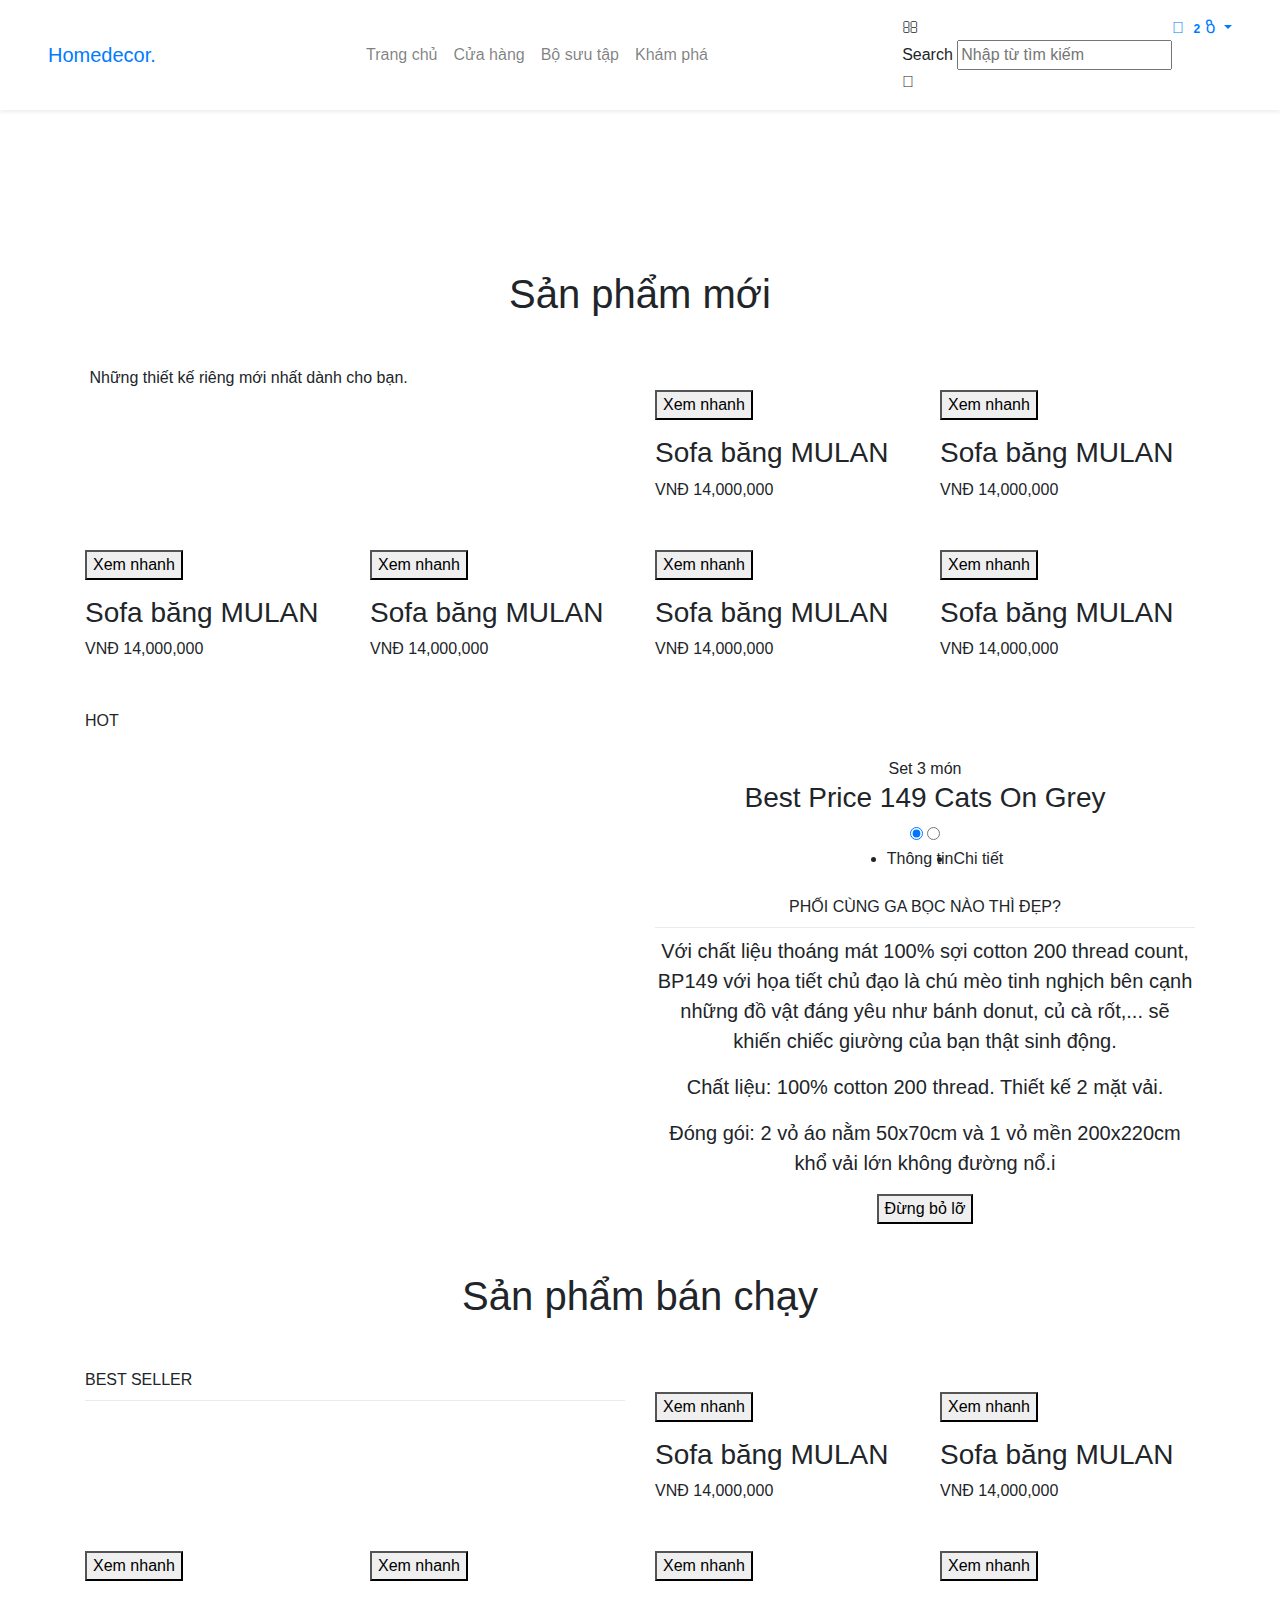
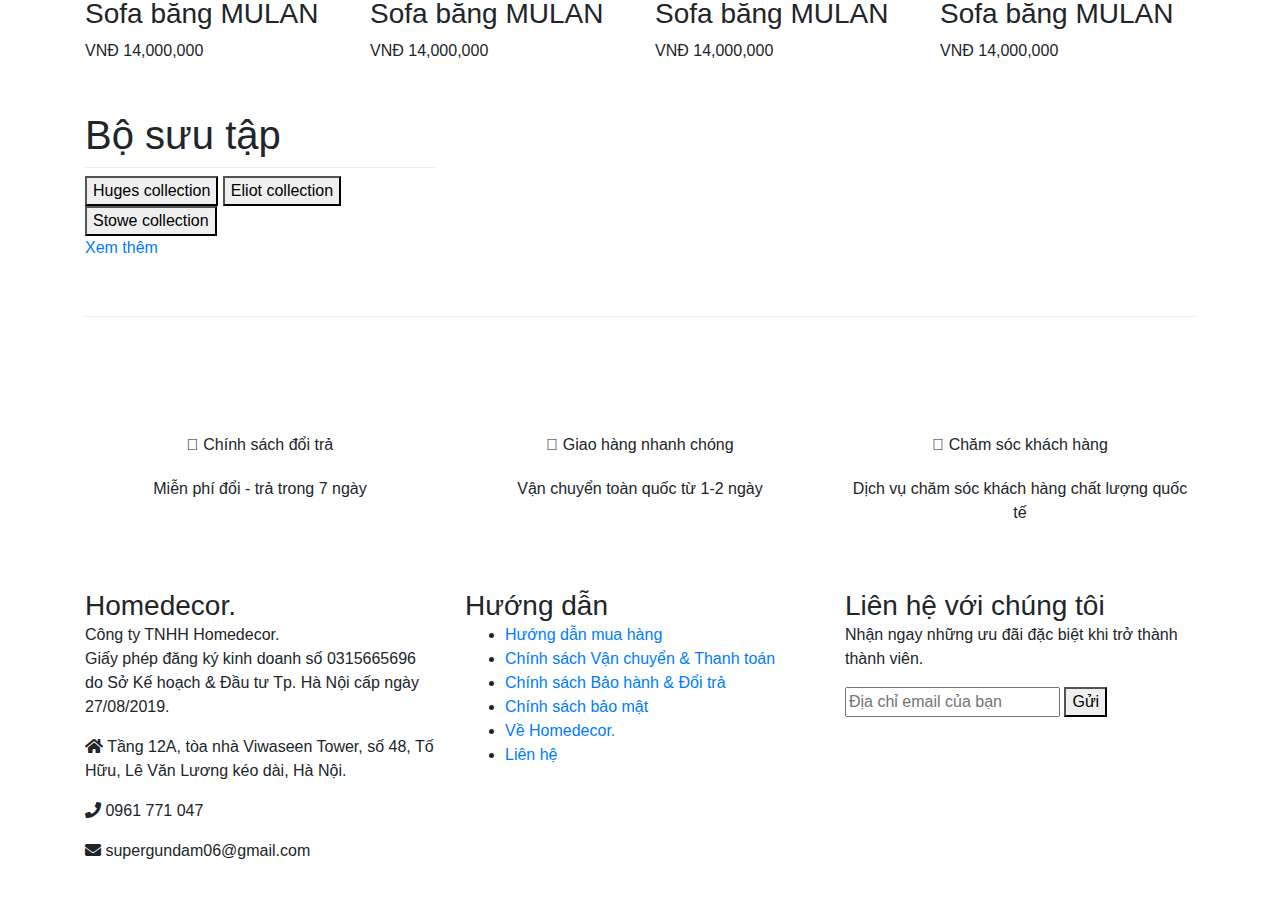
==== DTTN/index.html @ 456009dc "first" ====
<!DOCTYPE html>
<html lang="en">
<head>
    <meta charset="UTF-8">
    <meta name="viewport" 
    content="width=device-width, initial-scale=1.0, user-scalable=no, initial-scale=1.0, maximum-scale=1.0, minimum-scale=1.0">
    <meta http-equiv="X-UA-Compatible" content="ie=edge">
    <title>Document</title>
    <link rel="stylesheet" href="https://stackpath.bootstrapcdn.com/bootstrap/4.3.1/css/bootstrap.min.css" integrity="sha384-ggOyR0iXCbMQv3Xipma34MD+dH/1fQ784/j6cY/iJTQUOhcWr7x9JvoRxT2MZw1T" crossorigin="anonymous">
    <link rel="stylesheet" href="https://pro.fontawesome.com/releases/v5.8.1/css/all.css">
    <link rel="stylesheet" href="./css/style.css">
    <link rel="stylesheet" href="css/header-footer.css">
</head>
<body>
    <!--Start header-->
    <header>
        <div class="custom-navbar-container d-flex align-items-center justify-content-between px-5 py-3 shadow-sm">
            <a href="#" class="text-clipped navbar-brand">
                <span class="m-auto">Homedecor.</span>
            </a>

            <div class="main-nav-outer d-flex">
                <i class="fal fa-times text-clipped menu-close-icon d-lg-none"></i>

                <nav class="main-nav navbar navbar-light navbar-expand-lg text-center m-auto">
                    <ul class=" navbar-nav d-flex">
                        <li class="nav-item">
                            <a class="nav-link" href="">Trang chủ</a>
                        </li>
                        <li class="nav-item">
                            <a class="nav-link" href="">Cửa hàng</a>
                        </li>
                        <li class="nav-item">
                            <a class="nav-link" href="">Bộ sưu tập</a>
                        </li>
                        <li class="nav-item">
                            <a class="nav-link" href="">Khám phá</a>
                        </li>
                    </ul>
                </nav>
            </div>

            <div class="nav-icon-container d-flex justify-content-between">
                <div class="nav-icon">
                    <a class="text-clipped search-icon"><i class="fal fa-search"></i></a>
                    <div class="search-box-container">
                        <span>Search</span>
                        <input type="text" class="search-box" placeholder="Nhập từ tìm kiếm">
                        <div class="search-result-container">
                            <div class="search-result"></div>
                        </div>
                        <i class="fal fa-times search-close"></i>
                    </div>
                </div>
                <div class="nav-icon">
                    <a class="text-clipped" href="">
                        <i class="fal fa-shopping-bag bag-item-count"></i>
                        <span class="badge">2</span>
                    </a>
                </div>
                <div class="nav-icon">
                    <div class="dropdown">
                        <a class="dropdown-toggle text-clipped" href="" data-toggle="dropdown">
                            <i class="fal fa-user-alt"></i>
                        </a>
                        <div class="dropdown-menu">
                            <form action="" class="p-2 text-secondary">
                                <div class="from-group py-1">
                                    <input type="email" class="form-control" placeholder="Nhập email" required>
                                </div>
                                <div class="from-group py-1">
                                    <input type="password" class="form-control" placeholder="Nhập mật khẩu" required>
                                </div>
                                <div class="form-check">
                                    <input type="checkbox" class="form-check-input" id="dropdown-checkbox">
                                    <label class="form-check-label" for="dropdown-checkbox">
                                        Nhớ tài khoản này
                                    </label>
                                </div>
                                <button type="submit" class="btn btn-bg my-2">Đăng nhập</button>
                            </form>
                            <div class="dropdown-divider mt-0"></div>
                            <a href="#" class="dropdown-item">
                                Bạn chưa có tài khoản? Đăng kí ngay
                            </a>
                            <a href="#" class="dropdown-item">
                                Quên mật khẩu?
                            </a>
                        </div>
                    </div>
                </div>
                <div class="nav-icon d-lg-none">
                    <i class="fal fa-bars open-menu-icon text-clipped"></i>
                </div>
            </div>
        </div>

        <!-- promotion -->
        <div class="promotion text-white text-center py-2 mb-5">
            <span>
                <span class="text-uppercase font-weight-bold">Miễn phí vận chuyển</span> cho đơn hàng trên 10 triệu
            </span>
        </div>
        <!-- end promotion -->

        <!-- start carousel -->
        <div class="container-fluid">
            <div class="carousel slide" id="carousel-indicators" data-ride="carousel">
                <ol class="carousel-indicators">
                    <li class="active" data-target="#carousel-indicators" data-slide-to="0"></li>
                    <li data-target="#carousel-indicators" data-slide-to="1"></li>
                    <li data-target="#carousel-indicators" data-slide-to="2"></li>
                </ol>

                <div class="carousel-inner">
                    <div class="carousel-item active">
                        <a href="#">
                            <img class="img-fluid" src="image/home-banner.jpg" alt="">
                        </a>
                    </div>
                    <div class="carousel-item">
                        <a href="#">
                            <img class="img-fluid" src="image/home-banner.jpg" alt="">
                        </a>
                    </div>
                    <div class="carousel-item">
                        <a href="#">
                            <img class="img-fluid" src="image/home-banner.jpg" alt="">
                        </a>
                    </div>
                </div>
                <a href="#carousel-indicators" class="carousel-control-prev" role="button" data-slide="prev">
                    <i class="fal fa-chevron-right"></i>
                </a>
                <a href="#carousel-indicators" class="carousel-control-next" role="button" data-slide="next">
                    <i class="fal fa-chevron-left text-clipped"></i>
                </a>
            </div>
        </div>
        <!-- end carousel -->
    </header>
    <!--End header-->

    <!-- brand -->
    <section class="featured-brands mt-5">
        <!-- new feature -->
        <div class="container mb-5">
            <div class="section-heading text-center mb-4">
                <h1 class="text-clipped">Sản phẩm mới</h1>
            </div>
            <div class="row">
                <div class="col-12 col-md-12 col-lg-6 mt-4">
                    <div class="new-feature-banner">
                        <img class="img-fluid" src="image/home-new-banner.jpg" alt="">
                        <span class="new-feature-content">Những thiết kế riêng mới nhất dành cho bạn.</span>
                    </div>
                </div>
                <div class="col-12 col-md-6 col-lg-3 mt-4">
                    <div class="feature-img">
                        <img class="img-fluid" src="image/home-new-feature-1.jpg" alt="">
                        <div class="product-quickview-container">
                            <button class="quickview-button">Xem nhanh</button>
                        </div>
                    </div>
                    <div class="feature-content mt-3">
                        <h3 class="feature-name">Sofa băng MULAN</h3>
                        <span class="feature-price">VNĐ 14,000,000</span>
                    </div>
                </div>
                <div class="col-12 col-md-6 col-lg-3 mt-4">
                    <div class="feature-img">
                        <img class="img-fluid" src="image/home-new-feature-1.jpg" alt="">
                        <div class="product-quickview-container">
                            <button class="quickview-button">Xem nhanh</button>
                        </div>
                    </div>
                    <div class="feature-content mt-3">
                        <h3 class="feature-name">Sofa băng MULAN</h3>
                        <span class="feature-price">VNĐ 14,000,000</span>
                    </div>
                </div>
                <div class="col-12 col-md-6 col-lg-3 mt-4">
                    <div class="feature-img">
                        <img class="img-fluid" src="image/home-new-feature-1.jpg" alt="">
                        <div class="product-quickview-container">
                            <button class="quickview-button">Xem nhanh</button>
                        </div>
                    </div>
                    <div class="feature-content mt-3">
                        <h3 class="feature-name">Sofa băng MULAN</h3>
                        <span class="feature-price">VNĐ 14,000,000</span>
                    </div>
                </div>
                <div class="col-12 col-md-6 col-lg-3 mt-4">
                    <div class="feature-img">
                        <img class="img-fluid" src="image/home-new-feature-1.jpg" alt="">
                        <div class="product-quickview-container">
                            <button class="quickview-button">Xem nhanh</button>
                        </div>
                    </div>
                    <div class="feature-content mt-3">
                        <h3 class="feature-name">Sofa băng MULAN</h3>
                        <span class="feature-price">VNĐ 14,000,000</span>
                    </div>
                </div>
                <div class="col-12 col-md-6 col-lg-3 mt-4">
                    <div class="feature-img">
                        <img class="img-fluid" src="image/home-new-feature-1.jpg" alt="">
                        <div class="product-quickview-container">
                            <button class="quickview-button">Xem nhanh</button>
                        </div>
                    </div>
                    <div class="feature-content mt-3">
                        <h3 class="feature-name">Sofa băng MULAN</h3>
                        <span class="feature-price">VNĐ 14,000,000</span>
                    </div>
                </div>
                <div class="col-12 col-md-6 col-lg-3 mt-4">
                    <div class="feature-img">
                        <img class="img-fluid" src="image/home-new-feature-1.jpg" alt="">
                        <div class="product-quickview-container">
                            <button class="quickview-button">Xem nhanh</button>
                        </div>
                    </div>
                    <div class="feature-content mt-3">
                        <h3 class="feature-name">Sofa băng MULAN</h3>
                        <span class="feature-price">VNĐ 14,000,000</span>
                    </div>
                </div>
            </div>
        </div>
        <!-- end new feature -->

        <!-- combo -->
        <div class="combo-container mt-5">
            <div class="container">
                <div class="row">
                    <div class="col-12 col-md-6">
                        <div class="combo-img-container">
                            <div class="combo-img-bg">
                                <span>HOT</span>
                            </div>
                            <img class="combo-img img-fluid" src="image/combo-img.png" alt="">
                        </div>
                    </div>
                    <div class="col-12 col-md-6 text-center mt-5">
                        <span class="combo-label">Set 3 món</span>
                        <h3 class="combo-content">Best Price 149 Cats On Grey</h3>
                        <div class="combo-tabs text-center">
                            <input type="radio" checked="checked" id="tab1" name="cbt">
                            <input type="radio" id="tab2" name="cbt">
                            <nav>
                                <ul class="d-flex justify-content-center">
                                    <li class="tab1"><label for="tab1">Thông tin</label></li>
                                    <li class="tab2"><label for="tab2">Chi tiết</label></li>
                                </ul>
                            </nav>
                            <span class="text-uppercase combo-mark">Phối cùng ga bọc nào thì đẹp?</span>
                            <div class="dropdown-divider mt-2"></div>
                            <section>
                                <div class="tab1">
                                    <p class="lead">Với chất liệu thoáng mát 100% sợi cotton 200 thread count, BP149 với họa tiết chủ đạo là chú mèo tinh nghịch bên cạnh những đồ vật đáng yêu như bánh donut, củ cà rốt,... sẽ khiến chiếc giường của bạn thật sinh động.</p>
                                </div>
                                <div class="tab2">
                                    <p class="lead">Chất liệu: 100% cotton 200 thread. Thiết kế 2 mặt vải.</p>
                                    <p class="lead">Đóng gói: 2 vỏ áo nằm 50x70cm và 1 vỏ mền 200x220cm khổ vải lớn không đường nổ.i</p>
                                </div>
                            </section>
                        </div>
                        <button class="combo-button">Đừng bỏ lỡ</button>
                    </div>
                </div>
            </div>
        </div>
        <!-- end combo -->
         <!-- new feature -->
         <div class="container mt-5">
            <div class="section-heading text-center mb-4">
                <h1 class="text-clipped">Sản phẩm bán chạy</h1>
            </div>
            <div class="row">
                <div class="col-12 col-md-12 col-lg-6 mt-4">
                    <div class="hot-feature-banner">
                        <span class="hot-feature-content text-center">
                            <span class="text-uppercase hot-main-content">Best seller</span>
                            <div class="dropdown-divider">
                                <span class="hot-sub-content">Mua ngay</span>
                            </div>
                        </span>
                    </div>
                </div>
                <div class="col-12 col-md-6 col-lg-3 mt-4">
                    <div class="feature-img">
                        <img class="img-fluid" src="image/home-new-feature-1.jpg" alt="">
                        <div class="product-quickview-container">
                            <button class="quickview-button">Xem nhanh</button>
                        </div>
                    </div>
                    <div class="feature-content mt-3">
                        <h3 class="feature-name">Sofa băng MULAN</h3>
                        <span class="feature-price">VNĐ 14,000,000</span>
                    </div>
                </div>
                <div class="col-12 col-md-6 col-lg-3 mt-4">
                    <div class="feature-img">
                        <img class="img-fluid" src="image/home-new-feature-1.jpg" alt="">
                        <div class="product-quickview-container">
                            <button class="quickview-button">Xem nhanh</button>
                        </div>
                    </div>
                    <div class="feature-content mt-3">
                        <h3 class="feature-name">Sofa băng MULAN</h3>
                        <span class="feature-price">VNĐ 14,000,000</span>
                    </div>
                </div>
                <div class="col-12 col-md-6 col-lg-3 mt-4">
                    <div class="feature-img">
                        <img class="img-fluid" src="image/home-new-feature-1.jpg" alt="">
                        <div class="product-quickview-container">
                            <button class="quickview-button">Xem nhanh</button>
                        </div>
                    </div>
                    <div class="feature-content mt-3">
                        <h3 class="feature-name">Sofa băng MULAN</h3>
                        <span class="feature-price">VNĐ 14,000,000</span>
                    </div>
                </div>
                <div class="col-12 col-md-6 col-lg-3 mt-4">
                    <div class="feature-img">
                        <img class="img-fluid" src="image/home-new-feature-1.jpg" alt="">
                        <div class="product-quickview-container">
                            <button class="quickview-button">Xem nhanh</button>
                        </div>
                    </div>
                    <div class="feature-content mt-3">
                        <h3 class="feature-name">Sofa băng MULAN</h3>
                        <span class="feature-price">VNĐ 14,000,000</span>
                    </div>
                </div>
                <div class="col-12 col-md-6 col-lg-3 mt-4">
                    <div class="feature-img">
                        <img class="img-fluid" src="image/home-new-feature-1.jpg" alt="">
                        <div class="product-quickview-container">
                            <button class="quickview-button">Xem nhanh</button>
                        </div>
                    </div>
                    <div class="feature-content mt-3">
                        <h3 class="feature-name">Sofa băng MULAN</h3>
                        <span class="feature-price">VNĐ 14,000,000</span>
                    </div>
                </div>
                <div class="col-12 col-md-6 col-lg-3 mt-4">
                    <div class="feature-img">
                        <img class="img-fluid" src="image/home-new-feature-1.jpg" alt="">
                        <div class="product-quickview-container">
                            <button class="quickview-button">Xem nhanh</button>
                        </div>
                    </div>
                    <div class="feature-content mt-3">
                        <h3 class="feature-name">Sofa băng MULAN</h3>
                        <span class="feature-price">VNĐ 14,000,000</span>
                    </div>
                </div>
            </div>
        </div>
        <!-- end new feature -->

        <!-- collection -->
        <div class="collection-container mt-5">
            <div class="container">
                <div class="row">
                    <div class="col-12 col-md-12 col-lg-4">
                        <h1 class="text-clipped collection-content">Bộ sưu tập</h1>
                        <div class="dropdown-divider"></div>
                        <div class="tab-button">
                            <button onclick="showPanel(0)">Huges collection</button>
                            <button onclick="showPanel(1)">Eliot collection</button>
                            <button onclick="showPanel(2)">Stowe collection</button>
                            <div class="more-collection">
                                <a href="#">Xem thêm</a>
                            </div>
                        </div>
                        
                    </div>
                    <div class="col-12 col-md-12 col-lg-8">
                        <div class="collection-panel">
                            <img class="img-fluid" src="image/home-collection-1.jpg" alt="">
                        </div>
                        <div class="collection-panel">
                            <img class="img-fluid" src="image/home-collection-2.jpg" alt="">
                        </div>
                        <div class="collection-panel">
                            <img class="img-fluid" src="image/home-collection-3.jpg" alt="">
                        </div>
                    </div>
                </div>
            </div>
        </div>
        <!-- end collection -->

        <!-- maxim -->
        <div class="maxim-container">
            <div class="container text-center text-white">
                <h1 class="text-clipped maxim-content">Homedecor.</h1>
                <div class="dropdown-divider"></div>
                <p class="lead">Với những sản phẩm chất lượng trong tầm giá, chúng tôi mong muốn trở thành
                    người bạn thân của những tâm hồn yêu thích việc trang trí nhà cửa, bắt đầu
                    từ chiếc giường nhỏ thân thuộc nơi chúng ta nghỉ ngơi mỗi ngày
                </p>
            </div>
        </div>
        <!-- end maxim -->

        <!-- service -->
        <div class="service-container container my-5">
            <div class="row">
                <div class="col-12 col-md-4 text-center">
                    <i class="fal fa-box mb-4"></i>
                    <span>Chính sách đổi trả</span>
                    <p>Miễn phí đổi - trả trong 7 ngày</p>
                </div>
                <div class="col-12 col-md-4 text-center">
                    <i class="fal fa-shipping-fast mb-4"></i>
                    <span>Giao hàng nhanh chóng</span>
                    <p>Vận chuyển toàn quốc từ 1-2 ngày</p>
                </div>
                <div class="col-12 col-md-4 text-center">
                    <i class="fal fa-comment-dots mb-4"></i>
                    <span>Chăm sóc khách hàng</span>
                    <p>Dịch vụ chăm sóc khách hàng chất lượng quốc tế</p>
                </div>
            </div>
        </div>
        <!-- end service -->
    </section>
    <!-- end brand -->

    <!-- footer -->
    <footer class="footer">
        <div class="footer-wrapper"></div>
            <div class="container">
                <div class="row">
                    <div class="col-12 col-lg-4">
                        <address>
                            <strong class="h3">Homedecor.</strong><br>
                            <span>Công ty TNHH Homedecor. <br></span>
                            <p>Giấy phép đăng ký kinh doanh số 0315665696 do Sở Kế 
                                hoạch & Đầu tư Tp. Hà Nội cấp ngày 27/08/2019.</p>
                            <p><i class="fas fa-home"></i> Tầng 12A, tòa nhà Viwaseen Tower, số 48, Tố Hữu, Lê Văn Lương kéo dài, Hà Nội.</p>
                            <p><i class="fas fa-phone"></i> 0961 771 047</p>
                            <p><i class="fas fa-envelope"></i> supergundam06@gmail.com</p>
                            <img class="img-fluid" src="image/dathongbao.png" alt="">
                        </address>
                    </div>
                    <div class="col-12 col-lg-4">
                        <strong class="h3">Hướng dẫn</strong>
                        <ul >
                            <li><a class="footer-nav-link" href="">Hướng dẫn mua hàng</a></li>
                            <li><a class="footer-nav-link" href="">Chính sách Vận chuyển & Thanh toán</a></li>
                            <li><a class="footer-nav-link" href="">Chính sách Bảo hành & Đổi trả</a></li>
                            <li><a class="footer-nav-link" href="">Chính sách bảo mật</a></li>
                            <li><a class="footer-nav-link" href="">Về Homedecor.</a></li>
                            <li><a class="footer-nav-link" href="">Liên hệ</a></li>
                        </ul>
                    </div>
                    <div class="col-12 col-lg-4">
                        <strong class="h3">Liên hệ với chúng tôi</strong>
                        <p>Nhận ngay những ưu đãi đặc biệt khi trở thành thành viên.</p>
                        <input type="text" placeholder="Địa chỉ email của bạn" class="footer-input">
                        <button class="footer-button">Gửi</button>
                    </div>
                </div>
            </div>
    </footer>
    <!-- end footer -->


    <script src="https://code.jquery.com/jquery-3.3.1.slim.min.js" integrity="sha384-q8i/X+965DzO0rT7abK41JStQIAqVgRVzpbzo5smXKp4YfRvH+8abtTE1Pi6jizo" crossorigin="anonymous"></script>
    <script src="https://cdnjs.cloudflare.com/ajax/libs/popper.js/1.14.7/umd/popper.min.js" integrity="sha384-UO2eT0CpHqdSJQ6hJty5KVphtPhzWj9WO1clHTMGa3JDZwrnQq4sF86dIHNDz0W1" crossorigin="anonymous"></script>
    <script src="https://stackpath.bootstrapcdn.com/bootstrap/4.3.1/js/bootstrap.min.js" integrity="sha384-JjSmVgyd0p3pXB1rRibZUAYoIIy6OrQ6VrjIEaFf/nJGzIxFDsf4x0xIM+B07jRM" crossorigin="anonymous"></script>
    <script src="./js/script.js"></script>
</body>
</html>
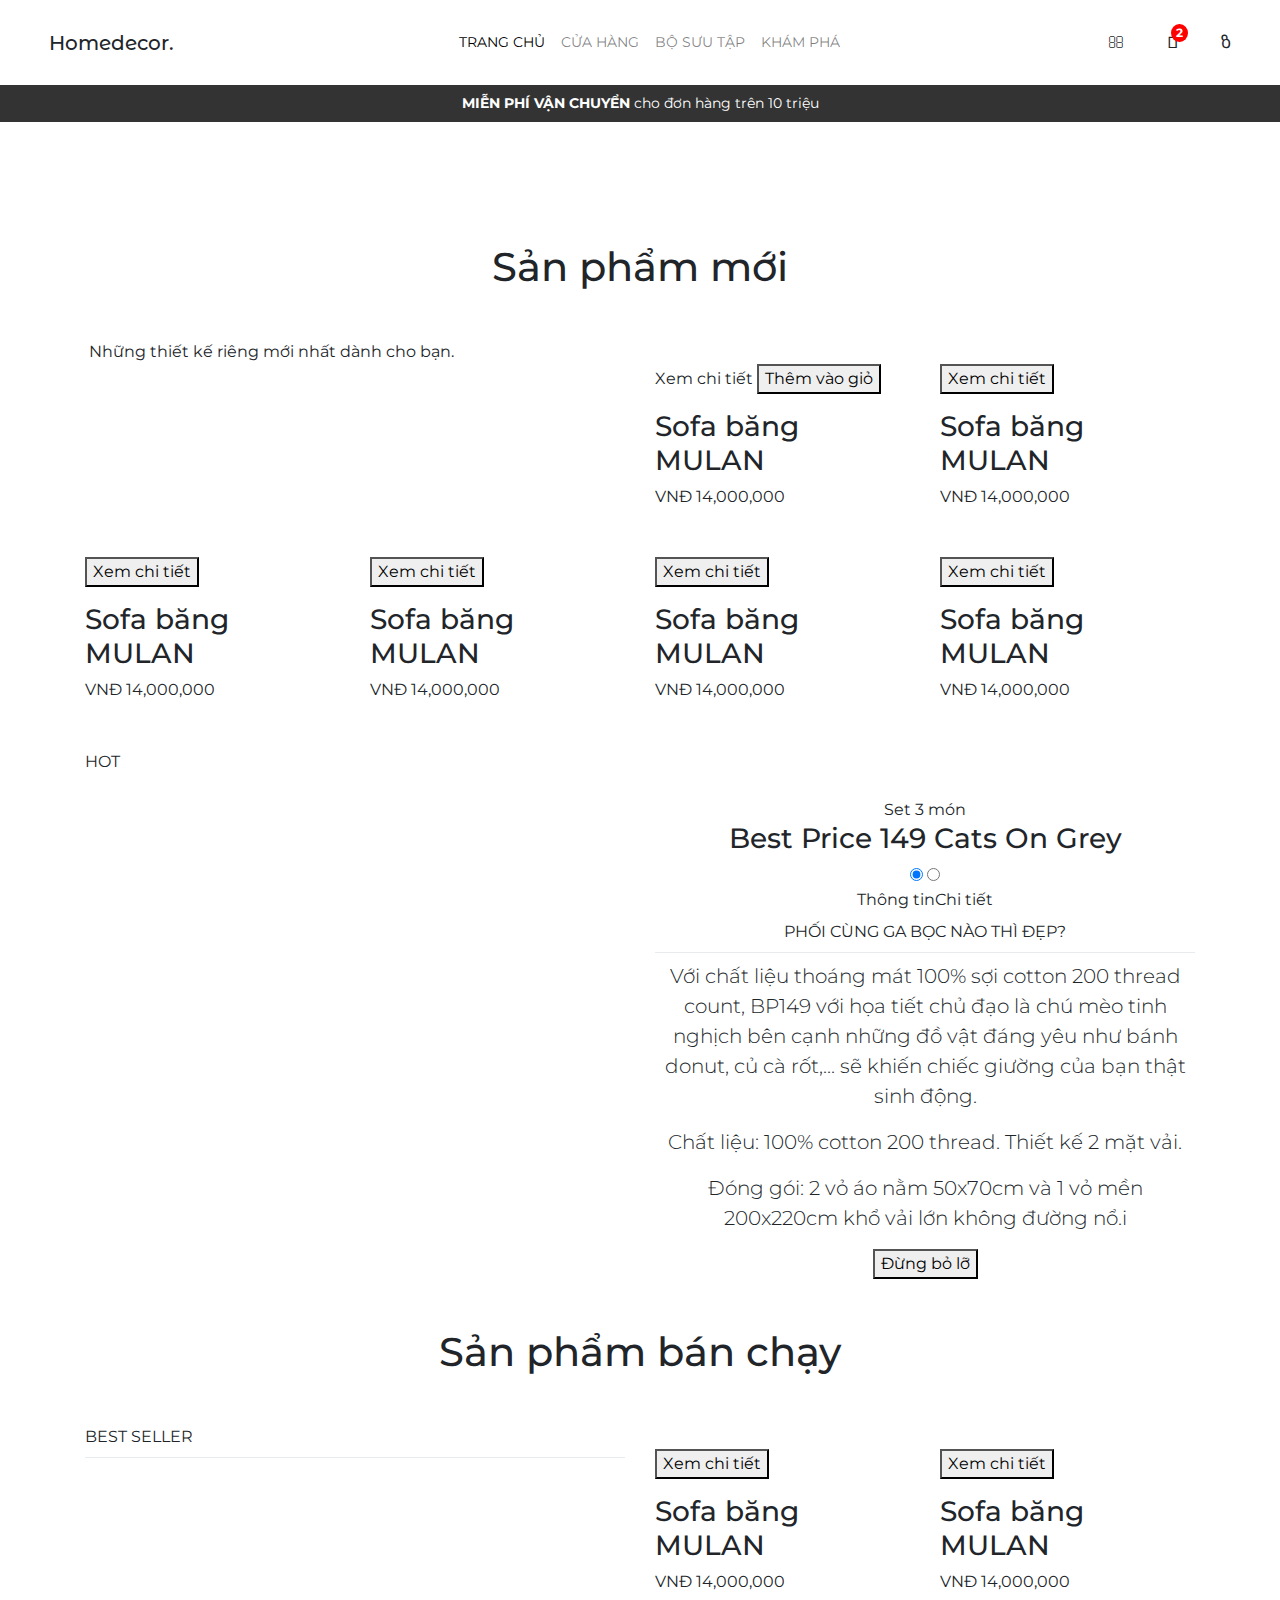
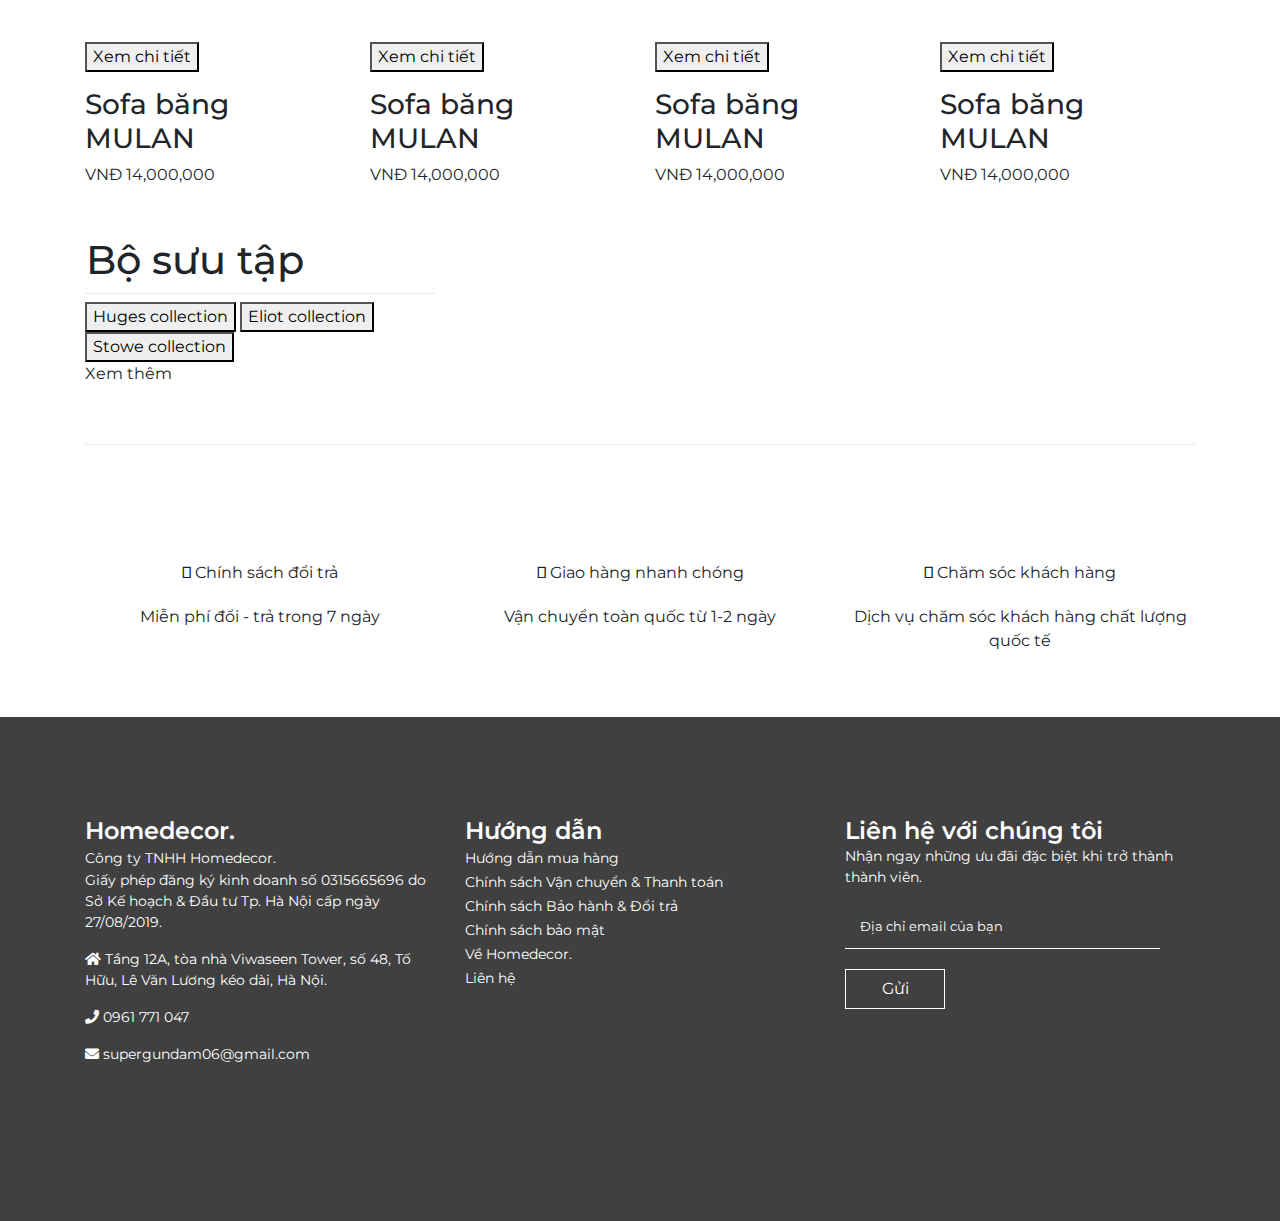
==== commit b40b27c0: "third" ====
--- a/DTTN/index.html
+++ b/DTTN/index.html
@@ -14,86 +14,96 @@
 <body>
     <!--Start header-->
     <header>
-        <div class="custom-navbar-container d-flex align-items-center justify-content-between px-5 py-3 shadow-sm">
-            <a href="#" class="text-clipped navbar-brand">
-                <span class="m-auto">Homedecor.</span>
-            </a>
-
-            <div class="main-nav-outer d-flex">
-                <i class="fal fa-times text-clipped menu-close-icon d-lg-none"></i>
-
-                <nav class="main-nav navbar navbar-light navbar-expand-lg text-center m-auto">
-                    <ul class=" navbar-nav d-flex">
-                        <li class="nav-item">
-                            <a class="nav-link" href="">Trang chủ</a>
-                        </li>
-                        <li class="nav-item">
-                            <a class="nav-link" href="">Cửa hàng</a>
-                        </li>
-                        <li class="nav-item">
-                            <a class="nav-link" href="">Bộ sưu tập</a>
-                        </li>
-                        <li class="nav-item">
-                            <a class="nav-link" href="">Khám phá</a>
-                        </li>
-                    </ul>
-                </nav>
-            </div>
-
-            <div class="nav-icon-container d-flex justify-content-between">
-                <div class="nav-icon">
-                    <a class="text-clipped search-icon"><i class="fal fa-search"></i></a>
-                    <div class="search-box-container">
-                        <span>Search</span>
-                        <input type="text" class="search-box" placeholder="Nhập từ tìm kiếm">
-                        <div class="search-result-container">
-                            <div class="search-result"></div>
-                        </div>
-                        <i class="fal fa-times search-close"></i>
-                    </div>
-                </div>
-                <div class="nav-icon">
-                    <a class="text-clipped" href="">
-                        <i class="fal fa-shopping-bag bag-item-count"></i>
-                        <span class="badge">2</span>
+            <div class="custom-navbar-container d-flex align-items-center justify-content-between px-5 py-3 shadow-sm">
+                    <a href="#" class="text-clipped navbar-brand">
+                        <span class="m-auto">Homedecor.</span>
                     </a>
-                </div>
-                <div class="nav-icon">
-                    <div class="dropdown">
-                        <a class="dropdown-toggle text-clipped" href="" data-toggle="dropdown">
-                            <i class="fal fa-user-alt"></i>
-                        </a>
-                        <div class="dropdown-menu">
-                            <form action="" class="p-2 text-secondary">
-                                <div class="from-group py-1">
-                                    <input type="email" class="form-control" placeholder="Nhập email" required>
+        
+                    <div class="main-nav-outer d-flex">
+                        <i class="fal fa-times text-clipped menu-close-icon d-lg-none"></i>
+        
+                        <nav class="main-nav navbar navbar-light navbar-expand-lg text-center m-auto">
+                            <ul class=" navbar-nav d-flex">
+                                <li class="nav-item">
+                                    <a href="index.html" class="nav-link active-x">Trang chủ</a>
+                                </li>
+                                <li class="nav-item dropdown">
+                                        <a class="nav-link dropdown-toggle" data-toggle="dropdown" href="#" role="button" aria-haspopup="true" aria-expanded="false">Cửa hàng</a>
+                                        <div class="dropdown-menu">
+                                            <a class="dropdown-item" href="product.html">Bộ sưu tập</a>
+                                            <a class="dropdown-item" href="product.html">Bàn</a>
+                                            <a class="dropdown-item" href="product.html">Sofa</a>
+                                            <a class="dropdown-item" href="product.html">Ghế</a>
+                                            <a class="dropdown-item" href="product.html">Kệ</a>
+                                            <a class="dropdown-item" href="product.html">Tủ</a>
+                                            <a class="dropdown-item" href="product.html">Giường</a>
+                                        </div>
+                                        </li>
+                                </li>
+                                <li class="nav-item">
+                                    <a class="nav-link" href="">Bộ sưu tập</a>
+                                </li>
+                                <li class="nav-item">
+                                    <a class="nav-link" href="about.html">Khám phá</a>
+                                </li>
+                            </ul>
+                        </nav>
+                    </div>
+        
+                    <div class="nav-icon-container d-flex justify-content-between">
+                        <div class="nav-icon">
+                            <a class="text-clipped search-icon"><i class="fal fa-search"></i></a>
+                            <!-- <div class="search-box-container">
+                                <span>Search</span>
+                                <input type="text" class="search-box" placeholder="Nhập từ tìm kiếm">
+                                <div class="search-result-container">
+                                    <div class="search-result"></div>
                                 </div>
-                                <div class="from-group py-1">
-                                    <input type="password" class="form-control" placeholder="Nhập mật khẩu" required>
+                                <i class="fal fa-times search-close"></i>
+                            </div> -->
+                        </div>
+                        <div class="nav-icon">
+                            <a class="text-clipped" href="cart.html">
+                                <i class="fal fa-shopping-bag bag-item-count"></i>
+                                <span class="badge">2</span>
+                            </a>
+                        </div>
+                        <div class="nav-icon">
+                            <div class="dropdown">
+                                <a class="dropdown-toggle text-clipped" href="" data-toggle="dropdown">
+                                    <i class="fal fa-user-alt"></i>
+                                </a>
+                                <div class="dropdown-menu">
+                                    <form action="" class="p-2 text-secondary">
+                                        <div class="from-group py-1">
+                                            <input type="email" class="form-control" placeholder="Nhập email" required>
+                                        </div>
+                                        <div class="from-group py-1">
+                                            <input type="password" class="form-control" placeholder="Nhập mật khẩu" required>
+                                        </div>
+                                        <div class="form-check">
+                                            <input type="checkbox" class="form-check-input" id="dropdown-checkbox">
+                                            <label class="form-check-label" for="dropdown-checkbox">
+                                                Nhớ tài khoản này
+                                            </label>
+                                        </div>
+                                        <button type="submit" class="btn btn-bg my-2">Đăng nhập</button>
+                                    </form>
+                                    <div class="dropdown-divider mt-0"></div>
+                                    <a href="#" class="dropdown-item">
+                                        Bạn chưa có tài khoản? Đăng kí ngay
+                                    </a>
+                                    <a href="#" class="dropdown-item">
+                                        Quên mật khẩu?
+                                    </a>
                                 </div>
-                                <div class="form-check">
-                                    <input type="checkbox" class="form-check-input" id="dropdown-checkbox">
-                                    <label class="form-check-label" for="dropdown-checkbox">
-                                        Nhớ tài khoản này
-                                    </label>
-                                </div>
-                                <button type="submit" class="btn btn-bg my-2">Đăng nhập</button>
-                            </form>
-                            <div class="dropdown-divider mt-0"></div>
-                            <a href="#" class="dropdown-item">
-                                Bạn chưa có tài khoản? Đăng kí ngay
-                            </a>
-                            <a href="#" class="dropdown-item">
-                                Quên mật khẩu?
-                            </a>
-                        </div>
-                    </div>
-                </div>
-                <div class="nav-icon d-lg-none">
-                    <i class="fal fa-bars open-menu-icon text-clipped"></i>
-                </div>
-            </div>
-        </div>
+                            </div>
+                        </div>
+                        <div class="nav-icon d-lg-none">
+                            <i class="fal fa-bars open-menu-icon text-clipped"></i>
+                        </div>
+                    </div>
+                </div>
 
         <!-- promotion -->
         <div class="promotion text-white text-center py-2 mb-5">
@@ -159,67 +169,68 @@
                     <div class="feature-img">
                         <img class="img-fluid" src="image/home-new-feature-1.jpg" alt="">
                         <div class="product-quickview-container">
-                            <button class="quickview-button">Xem nhanh</button>
-                        </div>
-                    </div>
-                    <div class="feature-content mt-3">
-                        <h3 class="feature-name">Sofa băng MULAN</h3>
-                        <span class="feature-price">VNĐ 14,000,000</span>
-                    </div>
-                </div>
-                <div class="col-12 col-md-6 col-lg-3 mt-4">
-                    <div class="feature-img">
-                        <img class="img-fluid" src="image/home-new-feature-1.jpg" alt="">
-                        <div class="product-quickview-container">
-                            <button class="quickview-button">Xem nhanh</button>
-                        </div>
-                    </div>
-                    <div class="feature-content mt-3">
-                        <h3 class="feature-name">Sofa băng MULAN</h3>
-                        <span class="feature-price">VNĐ 14,000,000</span>
-                    </div>
-                </div>
-                <div class="col-12 col-md-6 col-lg-3 mt-4">
-                    <div class="feature-img">
-                        <img class="img-fluid" src="image/home-new-feature-1.jpg" alt="">
-                        <div class="product-quickview-container">
-                            <button class="quickview-button">Xem nhanh</button>
-                        </div>
-                    </div>
-                    <div class="feature-content mt-3">
-                        <h3 class="feature-name">Sofa băng MULAN</h3>
-                        <span class="feature-price">VNĐ 14,000,000</span>
-                    </div>
-                </div>
-                <div class="col-12 col-md-6 col-lg-3 mt-4">
-                    <div class="feature-img">
-                        <img class="img-fluid" src="image/home-new-feature-1.jpg" alt="">
-                        <div class="product-quickview-container">
-                            <button class="quickview-button">Xem nhanh</button>
-                        </div>
-                    </div>
-                    <div class="feature-content mt-3">
-                        <h3 class="feature-name">Sofa băng MULAN</h3>
-                        <span class="feature-price">VNĐ 14,000,000</span>
-                    </div>
-                </div>
-                <div class="col-12 col-md-6 col-lg-3 mt-4">
-                    <div class="feature-img">
-                        <img class="img-fluid" src="image/home-new-feature-1.jpg" alt="">
-                        <div class="product-quickview-container">
-                            <button class="quickview-button">Xem nhanh</button>
-                        </div>
-                    </div>
-                    <div class="feature-content mt-3">
-                        <h3 class="feature-name">Sofa băng MULAN</h3>
-                        <span class="feature-price">VNĐ 14,000,000</span>
-                    </div>
-                </div>
-                <div class="col-12 col-md-6 col-lg-3 mt-4">
-                    <div class="feature-img">
-                        <img class="img-fluid" src="image/home-new-feature-1.jpg" alt="">
-                        <div class="product-quickview-container">
-                            <button class="quickview-button">Xem nhanh</button>
+                            <a href="#" class="quickview-button">Xem chi tiết</a>
+                            <button class="add-to-cart">Thêm vào giỏ</button>
+                        </div>
+                    </div>
+                    <div class="feature-content mt-3">
+                        <h3 class="feature-name">Sofa băng MULAN</h3>
+                        <span class="feature-price">VNĐ 14,000,000</span>
+                    </div>
+                </div>
+                <div class="col-12 col-md-6 col-lg-3 mt-4">
+                    <div class="feature-img">
+                        <img class="img-fluid" src="image/home-new-feature-1.jpg" alt="">
+                        <div class="product-quickview-container">
+                            <button class="quickview-button">Xem chi tiết</button>
+                        </div>
+                    </div>
+                    <div class="feature-content mt-3">
+                        <h3 class="feature-name">Sofa băng MULAN</h3>
+                        <span class="feature-price">VNĐ 14,000,000</span>
+                    </div>
+                </div>
+                <div class="col-12 col-md-6 col-lg-3 mt-4">
+                    <div class="feature-img">
+                        <img class="img-fluid" src="image/home-new-feature-1.jpg" alt="">
+                        <div class="product-quickview-container">
+                            <button class="quickview-button">Xem chi tiết</button>
+                        </div>
+                    </div>
+                    <div class="feature-content mt-3">
+                        <h3 class="feature-name">Sofa băng MULAN</h3>
+                        <span class="feature-price">VNĐ 14,000,000</span>
+                    </div>
+                </div>
+                <div class="col-12 col-md-6 col-lg-3 mt-4">
+                    <div class="feature-img">
+                        <img class="img-fluid" src="image/home-new-feature-1.jpg" alt="">
+                        <div class="product-quickview-container">
+                            <button class="quickview-button">Xem chi tiết</button>
+                        </div>
+                    </div>
+                    <div class="feature-content mt-3">
+                        <h3 class="feature-name">Sofa băng MULAN</h3>
+                        <span class="feature-price">VNĐ 14,000,000</span>
+                    </div>
+                </div>
+                <div class="col-12 col-md-6 col-lg-3 mt-4">
+                    <div class="feature-img">
+                        <img class="img-fluid" src="image/home-new-feature-1.jpg" alt="">
+                        <div class="product-quickview-container">
+                            <button class="quickview-button">Xem chi tiết</button>
+                        </div>
+                    </div>
+                    <div class="feature-content mt-3">
+                        <h3 class="feature-name">Sofa băng MULAN</h3>
+                        <span class="feature-price">VNĐ 14,000,000</span>
+                    </div>
+                </div>
+                <div class="col-12 col-md-6 col-lg-3 mt-4">
+                    <div class="feature-img">
+                        <img class="img-fluid" src="image/home-new-feature-1.jpg" alt="">
+                        <div class="product-quickview-container">
+                            <button class="quickview-button">Xem chi tiết</button>
                         </div>
                     </div>
                     <div class="feature-content mt-3">
@@ -293,67 +304,67 @@
                     <div class="feature-img">
                         <img class="img-fluid" src="image/home-new-feature-1.jpg" alt="">
                         <div class="product-quickview-container">
-                            <button class="quickview-button">Xem nhanh</button>
-                        </div>
-                    </div>
-                    <div class="feature-content mt-3">
-                        <h3 class="feature-name">Sofa băng MULAN</h3>
-                        <span class="feature-price">VNĐ 14,000,000</span>
-                    </div>
-                </div>
-                <div class="col-12 col-md-6 col-lg-3 mt-4">
-                    <div class="feature-img">
-                        <img class="img-fluid" src="image/home-new-feature-1.jpg" alt="">
-                        <div class="product-quickview-container">
-                            <button class="quickview-button">Xem nhanh</button>
-                        </div>
-                    </div>
-                    <div class="feature-content mt-3">
-                        <h3 class="feature-name">Sofa băng MULAN</h3>
-                        <span class="feature-price">VNĐ 14,000,000</span>
-                    </div>
-                </div>
-                <div class="col-12 col-md-6 col-lg-3 mt-4">
-                    <div class="feature-img">
-                        <img class="img-fluid" src="image/home-new-feature-1.jpg" alt="">
-                        <div class="product-quickview-container">
-                            <button class="quickview-button">Xem nhanh</button>
-                        </div>
-                    </div>
-                    <div class="feature-content mt-3">
-                        <h3 class="feature-name">Sofa băng MULAN</h3>
-                        <span class="feature-price">VNĐ 14,000,000</span>
-                    </div>
-                </div>
-                <div class="col-12 col-md-6 col-lg-3 mt-4">
-                    <div class="feature-img">
-                        <img class="img-fluid" src="image/home-new-feature-1.jpg" alt="">
-                        <div class="product-quickview-container">
-                            <button class="quickview-button">Xem nhanh</button>
-                        </div>
-                    </div>
-                    <div class="feature-content mt-3">
-                        <h3 class="feature-name">Sofa băng MULAN</h3>
-                        <span class="feature-price">VNĐ 14,000,000</span>
-                    </div>
-                </div>
-                <div class="col-12 col-md-6 col-lg-3 mt-4">
-                    <div class="feature-img">
-                        <img class="img-fluid" src="image/home-new-feature-1.jpg" alt="">
-                        <div class="product-quickview-container">
-                            <button class="quickview-button">Xem nhanh</button>
-                        </div>
-                    </div>
-                    <div class="feature-content mt-3">
-                        <h3 class="feature-name">Sofa băng MULAN</h3>
-                        <span class="feature-price">VNĐ 14,000,000</span>
-                    </div>
-                </div>
-                <div class="col-12 col-md-6 col-lg-3 mt-4">
-                    <div class="feature-img">
-                        <img class="img-fluid" src="image/home-new-feature-1.jpg" alt="">
-                        <div class="product-quickview-container">
-                            <button class="quickview-button">Xem nhanh</button>
+                            <button class="quickview-button">Xem chi tiết</button>
+                        </div>
+                    </div>
+                    <div class="feature-content mt-3">
+                        <h3 class="feature-name">Sofa băng MULAN</h3>
+                        <span class="feature-price">VNĐ 14,000,000</span>
+                    </div>
+                </div>
+                <div class="col-12 col-md-6 col-lg-3 mt-4">
+                    <div class="feature-img">
+                        <img class="img-fluid" src="image/home-new-feature-1.jpg" alt="">
+                        <div class="product-quickview-container">
+                            <button class="quickview-button">Xem chi tiết</button>
+                        </div>
+                    </div>
+                    <div class="feature-content mt-3">
+                        <h3 class="feature-name">Sofa băng MULAN</h3>
+                        <span class="feature-price">VNĐ 14,000,000</span>
+                    </div>
+                </div>
+                <div class="col-12 col-md-6 col-lg-3 mt-4">
+                    <div class="feature-img">
+                        <img class="img-fluid" src="image/home-new-feature-1.jpg" alt="">
+                        <div class="product-quickview-container">
+                            <button class="quickview-button">Xem chi tiết</button>
+                        </div>
+                    </div>
+                    <div class="feature-content mt-3">
+                        <h3 class="feature-name">Sofa băng MULAN</h3>
+                        <span class="feature-price">VNĐ 14,000,000</span>
+                    </div>
+                </div>
+                <div class="col-12 col-md-6 col-lg-3 mt-4">
+                    <div class="feature-img">
+                        <img class="img-fluid" src="image/home-new-feature-1.jpg" alt="">
+                        <div class="product-quickview-container">
+                            <button class="quickview-button">Xem chi tiết</button>
+                        </div>
+                    </div>
+                    <div class="feature-content mt-3">
+                        <h3 class="feature-name">Sofa băng MULAN</h3>
+                        <span class="feature-price">VNĐ 14,000,000</span>
+                    </div>
+                </div>
+                <div class="col-12 col-md-6 col-lg-3 mt-4">
+                    <div class="feature-img">
+                        <img class="img-fluid" src="image/home-new-feature-1.jpg" alt="">
+                        <div class="product-quickview-container">
+                            <button class="quickview-button">Xem chi tiết</button>
+                        </div>
+                    </div>
+                    <div class="feature-content mt-3">
+                        <h3 class="feature-name">Sofa băng MULAN</h3>
+                        <span class="feature-price">VNĐ 14,000,000</span>
+                    </div>
+                </div>
+                <div class="col-12 col-md-6 col-lg-3 mt-4">
+                    <div class="feature-img">
+                        <img class="img-fluid" src="image/home-new-feature-1.jpg" alt="">
+                        <div class="product-quickview-container">
+                            <button class="quickview-button">Xem chi tiết</button>
                         </div>
                     </div>
                     <div class="feature-content mt-3">
--- a/DTTN/css/header-footer.css
+++ b/DTTN/css/header-footer.css
@@ -0,0 +1,312 @@
+@import url('https://fonts.googleapis.com/css?family=Montserrat+Alternates|Montserrat:400,500,600,700,800,900&display=swap');
+/* Global styles */
+*, button {
+    font-family: "Montserrat", sans-serif;
+}
+a {
+    text-decoration: none;
+    color: inherit;
+}
+
+a:hover {
+    color: #6c757d;
+}
+
+ul {
+    list-style: none;
+    margin: 0;
+    padding: 0;
+}
+
+button:focus {
+    outline: none;
+}
+
+.text-clipped {
+    padding: 1px;
+}
+/* end global styles */
+
+/* header */
+.custom-nav-container {
+    position: relative;
+    z-index: 15000;
+    box-shadow: 0px 4px 20px -6px rgba(0,0,0,0.75); 
+}
+
+.custom-nav-container i {
+    font-size: 20px;
+    cursor: pointer;
+}
+
+.main-nav-outer {
+    width: 250px;
+    height: 100vh;
+    background-color: white;
+    position: fixed;
+    top: 0;
+    right: -250px;
+    border-left: 5px solid #eee;
+    z-index: 1500;
+    transition:650ms all;
+}
+
+.main-nav-outer.open-menu {
+    right: 0;
+}
+
+.menu-close-icon {
+    position: absolute;
+    top: 5px;
+    left: 10px;
+}
+
+.main-nav .nav-link {
+    font-size: 14px;
+    text-transform: uppercase;
+}
+
+.active-x {
+    color: black !important;
+}
+
+.nav-icon-container {
+    width: 100%;
+    max-width: 125px;
+}
+
+.nav-icon-container i:hover {
+    opacity: .7;
+}
+
+.navbar-brand span {
+    font-size: 20px;
+    font-family: 'Montserrat Alternates', sans-serif;
+    font-weight: 500;
+}
+
+.nav-icon > a {
+    position: relative;
+}   
+
+.nav-icon > a > .badge {
+    position: absolute;
+    top: -8px;
+    right: -10px;
+    background-color: red;
+    color: white;
+    border-radius: 100%;
+}
+
+.nav-icon .dropdown-menu {
+    margin-top: 40px;
+    margin-left: -275px;
+    position: relative;
+    background-color: white;
+}
+
+.nav-icon .dropdown-menu::before {
+    content: '';
+    position: absolute;
+    top: -10px;
+    right: 17px;
+    width: 20px;
+    height: 20px;
+    background-color: inherit;
+    border: inherit;
+    transform: rotate(45deg);
+    border-bottom-color: transparent;
+    border-right-color: transparent;
+}
+
+.dropdown-toggle::after {
+    display:none;
+}
+
+.dropdown-item {
+    font-size: 14px;
+    color: #333;
+}
+
+.promotion {
+    background-color: #333;
+    font-size: 14px;
+}
+
+.carousel {
+    z-index: 0;
+}
+
+.carousel-control-next,
+.carousel-control-prev {
+    position: absolute;
+    top: 50%;
+    width: 30px;
+    height: 30px;
+    background-color: white;
+    opacity: 1;
+}
+
+.carousel-control-prev {
+    border-top-right-radius: 100%;
+    border-bottom-right-radius: 100%;
+}
+
+.carousel-control-next {
+    border-top-left-radius: 100%;
+    border-bottom-left-radius: 100%;
+}
+
+/* .search-box-container {
+    position: relative;
+    width: 100px;
+    height: 40px;
+}
+
+.search-box {
+    position: absolute;
+    width: 0px;
+    height: 100%;
+    box-sizing: border-box;
+    top: 0;
+    right: 0;
+    padding: 0 20px;
+    outline: none;
+    font-size: 18px;
+    border-radius: 50px;
+    border: 1px solid #0ec9cb;
+    color: #29313a;
+    transition: all 0.8s ease;
+}
+
+.search-btn {
+    position: absolute;
+    width: 40px;
+    height: 40px;
+    background: white;
+    border-radius: 50%;
+    right: 0px;
+    top: 0px;
+    cursor: pointer;
+    text-align: center;
+    line-height: 40px;
+    font-size: 20px;
+    color: #ccc;
+    transition: all 0.8s ease;
+}
+
+.search-btn:hover {
+    color: black;
+}
+
+.search-box .active {
+    width: 100px;
+}
+
+.search-btn .animate {
+    transform: rotate(-360deg);
+    background: #0eb9cb;
+    color: white; */
+
+
+
+@media (min-width: 992px) {
+    .main-nav-outer {
+        width: inherit;
+        height: initial;
+        background-color: initial;
+        position: initial;
+        border: none;
+    }
+
+    .nav-icon .dropdown-menu {
+        margin-left: -230px;
+    }
+
+    .nav-icon .dropdown-menu::before {
+        right: 58px;
+    }
+}
+
+@media (max-width: 992px) {
+    .search-box-container {
+        top: 65px;
+    }
+    .search-box-container span {
+        font-size: 20px;
+    }
+}
+/* end header */
+
+/* footer */
+.footer {
+    padding: 100px 0;
+    background: url('../image/footer-bg.png') no-repeat center;
+    background-size: cover;
+    position: relative;
+}
+
+.footer-wrapper {
+    width: 100%;
+    height: 100%;
+    position: absolute;
+    top: 0;
+    left: 0;
+    background-color: rgba(0, 0, 0, .75);
+}
+
+.footer .container .row .col-12 strong {
+    font-size: 24px;
+    font-weight: 600;
+    color: white;
+}
+
+.footer .container .row .col-12 address span {
+    font-size: 14px;
+    color: white;
+}
+
+.footer .container .row .col-12 address img {
+    width: 30%;
+}
+
+.footer .container .row .col-12 ul li .footer-nav-link {
+    font-size: 14px;
+    color: white;
+}
+
+.footer .container .row .col-12 p {
+    font-size: 14px;
+    color: white;
+}
+
+.footer .container .row .col-12 input {
+    width: 90%;
+    border: none;
+    background-color: transparent;
+    padding: 10px 15px;
+    border-bottom: 1px solid white;
+}
+
+.footer .container .row .col-12 input {
+    color: white;
+}
+
+.footer .container .row .col-12 input:focus {
+    outline: none;
+}
+
+.footer .container .row .col-12 input::placeholder {
+    font-size: 13px;
+    color: white;
+}
+
+.footer .container .row .col-12 .footer-button {
+    width: 100px;
+    height: 40px;
+    background: transparent;
+    color: white;
+    border: 1px solid white;
+    margin-top: 20px;
+}
+/* end footer */